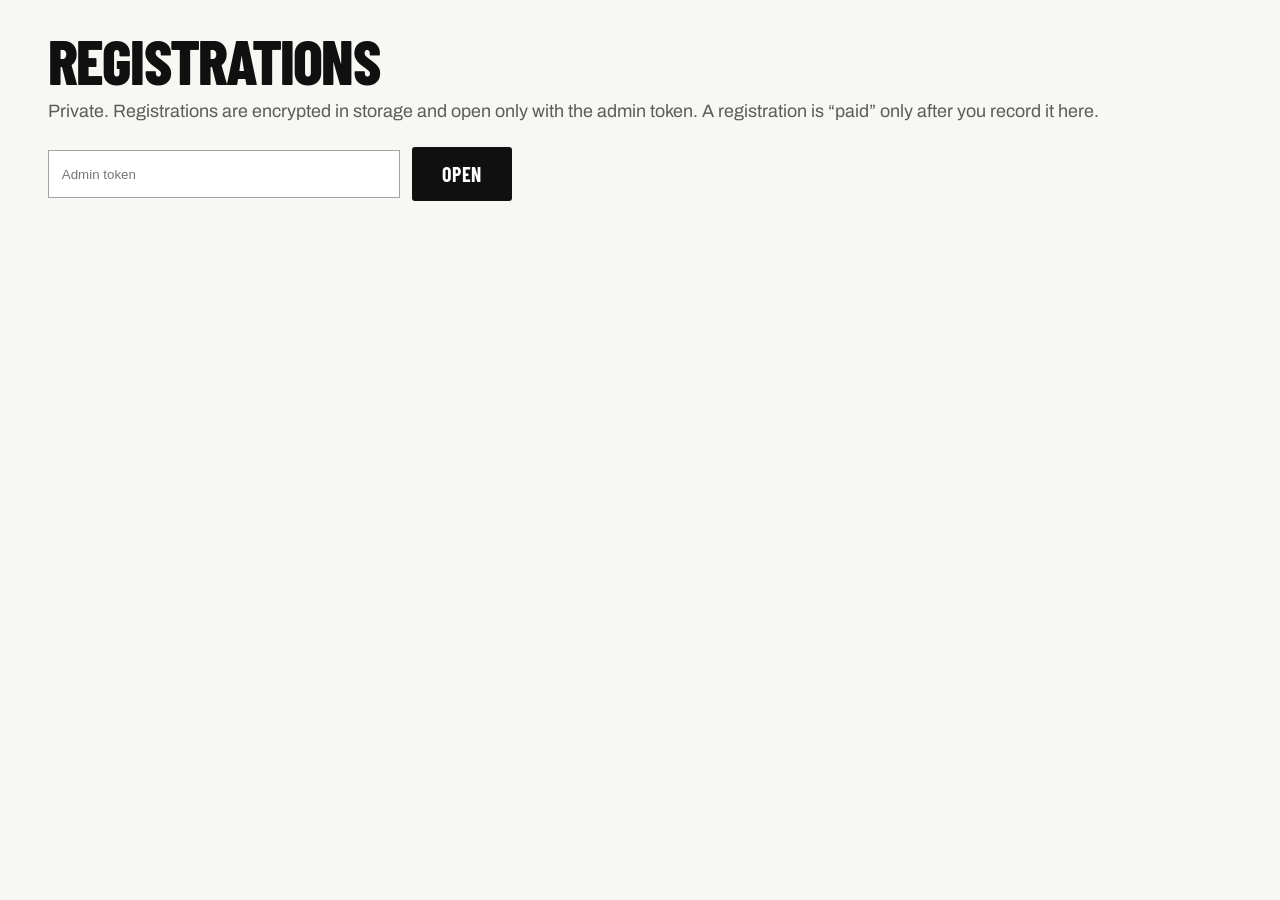
==== admin.html @ c18d3feb "Rebrand to Monroe It's Time To Run; add 7th testimonial; waiver + registration system (OFF) Branding" ====
<!doctype html>
<html lang="en">
<head>
<meta charset="utf-8">
<meta name="viewport" content="width=device-width, initial-scale=1">
<meta name="robots" content="noindex, nofollow">
<title>Registrations (private)</title>
<link rel="icon" href="data:,">
<link rel="preconnect" href="https://fonts.googleapis.com">
<link rel="preconnect" href="https://fonts.gstatic.com" crossorigin>
<link href="https://fonts.googleapis.com/css2?family=Archivo:wght@400;500;600;700&family=Barlow+Condensed:wght@500;600;700;800&display=swap" rel="stylesheet">
<link rel="stylesheet" href="assets/css/styles.css">
<style>
  body{background:var(--paper)}
  .adm{max-width:1280px;margin:0 auto;padding:2rem var(--gutter) 4rem}
  .adm h1{font-size:clamp(2.4rem,1.5rem + 3vw,4rem);margin-bottom:.5rem}
  .adm__bar{display:flex;flex-wrap:wrap;gap:.75rem;align-items:center;margin:1.25rem 0}
  .adm table{width:100%;border-collapse:collapse;font-size:.9rem;background:#fff}
  .adm th,.adm td{text-align:left;padding:.6rem .7rem;border-bottom:1px solid var(--line-light);vertical-align:top}
  .adm th{font-size:.7rem;letter-spacing:.14em;text-transform:uppercase;background:var(--paper-2)}
  .adm .scroll{overflow-x:auto;border:1px solid var(--line-light)}
  .pill{display:inline-block;padding:.15rem .55rem;border-radius:2px;font-weight:700;font-size:.75rem;text-transform:uppercase;letter-spacing:.08em}
  .pill--paid{background:#1c1c1c;color:#fff}.pill--pending{background:var(--accent);color:#fff}
  .adm button.sm{min-height:36px;padding:.25rem .7rem;font-weight:600;border:1px solid var(--ink);background:#fff;border-radius:2px}
  .detail{background:#fff;border:1px solid var(--line-light);border-top:4px solid var(--ink);padding:1.5rem;margin-top:1.5rem}
  .detail h2{font-size:2rem;margin-bottom:.75rem}
  .detail dl{display:grid;grid-template-columns:minmax(9rem,14rem) 1fr;gap:.35rem 1rem;margin:0 0 1.25rem}
  .detail dt{font-weight:700;font-size:.8rem;letter-spacing:.08em;text-transform:uppercase;color:var(--accent-ink)}
  .detail dd{margin:0;overflow-wrap:anywhere;white-space:pre-wrap}
  .detail img.sigimg{max-width:420px;width:100%;border:1px solid var(--line-light);background:#fff}
  .detail .wv p{margin:.4rem 0;font-size:.92rem}
  @media print{.adm__bar,.adm .scroll,.noprint,.site-hdr{display:none!important}.detail{border:0;margin:0}}
</style>
</head>
<body class="on-light">
<main class="adm" id="main">
  <h1 class="display">Registrations</h1>
  <p class="muted">Private. Registrations are encrypted in storage and open only with the admin token. A registration is “paid” only after you record it here.</p>
  <form id="login" class="adm__bar" autocomplete="off">
    <label for="tok" class="sr-only">Admin token</label>
    <input id="tok" type="password" autocomplete="off" placeholder="Admin token" required style="min-height:48px;padding:.5rem .8rem;border:1.5px solid #a3a3a3;min-width:min(22rem,100%)">
    <button class="btn btn--dark" type="submit">Open</button>
    <span id="msg" role="status" class="muted"></span>
  </form>
  <div id="app" hidden>
    <div class="adm__bar">
      <button class="btn btn--ghost-dark" id="refresh" type="button">Refresh</button>
      <button class="btn btn--ghost-dark" id="csv" type="button">Download CSV</button>
      <span id="count" class="muted"></span>
    </div>
    <div class="scroll"><table><thead><tr><th>Reference</th><th>Athlete</th><th>Grade</th><th>Parent</th><th>Contact</th><th>Shirt</th><th>Registered</th><th>Status</th><th></th></tr></thead><tbody id="rows"></tbody></table></div>
    <section id="detail" class="detail" hidden aria-live="polite"></section>
  </div>
</main>
<script src="assets/js/admin.js"></script>
</body>
</html>
---- assets/css/styles.css ----
/* ==========================================================================
   MONROE IT’S TIME TO RUN — design system
   Display: Barlow Condensed  |  Body: Archivo
   ========================================================================== */

:root {
  /* color */
  --navy: #191919;
  --navy-deep: #000000;
  --ink: #101010;
  --paper: #f7f7f3;
  --paper-2: #ecede7;
  --white: #ffffff;
  --gray: #d9d9d9;
  --gray-ink: #5c5c5c;      /* body text on light, 6:1 on paper */
  --accent: #ed2028;        /* Monroe red, used on dark + as fills */
  --accent-ink: #c4161c;    /* red for text on light, 5.6:1 on paper */
  --on-accent: #ffffff;
  --line-dark: rgba(255, 255, 255, 0.16);
  --line-light: rgba(0, 0, 0, 0.16);

  /* type */
  --font-display: "Barlow Condensed", "Arial Narrow", Impact, sans-serif;
  --font-body: "Archivo", system-ui, -apple-system, "Segoe UI", sans-serif;
  --fs-body: clamp(1rem, 0.96rem + 0.2vw, 1.125rem);
  --fs-lead: clamp(1.125rem, 1.05rem + 0.4vw, 1.375rem);
  --fs-h2: clamp(2.9rem, 2rem + 5.2vw, 6.5rem);
  --fs-h3: clamp(1.6rem, 1.3rem + 1.2vw, 2.4rem);
  --fs-eyebrow: 0.8125rem;

  /* space */
  --sp-1: 0.5rem;
  --sp-2: 1rem;
  --sp-3: 1.5rem;
  --sp-4: 2.5rem;
  --sp-5: 4rem;
  --sp-6: clamp(4.5rem, 3rem + 7vw, 9rem);   /* section padding */
  --gutter: clamp(1.25rem, 4vw, 3rem);
  --container: 1320px;
  --container-narrow: 860px;

  /* shape + motion */
  --r-sm: 3px;
  --r-md: 6px;
  --r-lg: 10px;
  --ease: cubic-bezier(0.22, 1, 0.36, 1);
  --ease-spring: cubic-bezier(0.34, 1.4, 0.64, 1);
  --t-fast: 180ms;
  --t-med: 600ms;
  --t-slow: 1100ms;

  /* depth: base -> elevated -> floating */
  --shadow-elev: 0 1px 2px rgba(0, 0, 0, 0.08), 0 8px 24px -8px rgba(0, 0, 0, 0.18);
  --shadow-float: 0 2px 4px rgba(0, 0, 0, 0.1), 0 18px 40px -12px rgba(0, 0, 0, 0.32), 0 40px 80px -30px rgba(237, 32, 40, 0.28);

  --header-h: 72px;
}

/* ---------- reset ---------- */
*, *::before, *::after { box-sizing: border-box; }
html { -webkit-text-size-adjust: 100%; scroll-behavior: smooth; scroll-padding-top: calc(var(--header-h) + 16px); }
body {
  margin: 0;
  font-family: var(--font-body);
  font-size: var(--fs-body);
  line-height: 1.7;
  color: var(--ink);
  background: var(--paper);
  overflow-x: hidden;
  -webkit-font-smoothing: antialiased;
}
img, svg, video { display: block; max-width: 100%; }
h1, h2, h3, h4, p, ul, ol, figure, blockquote { margin: 0; }
ul, ol { padding: 0; list-style: none; }
a { color: inherit; }
button { font: inherit; color: inherit; cursor: pointer; }
:focus-visible { outline: 3px solid var(--accent); outline-offset: 3px; border-radius: 2px; }
.on-light :focus-visible { outline-color: var(--accent-ink); }
::selection { background: var(--accent); color: var(--on-accent); }

.skip-link {
  position: absolute; left: var(--gutter); top: -100px; z-index: 200;
  background: var(--accent); color: var(--on-accent); padding: 0.75rem 1rem; font-weight: 700;
}
.skip-link:focus { top: 12px; }
.sr-only { position: absolute; width: 1px; height: 1px; overflow: hidden; clip: rect(0 0 0 0); white-space: nowrap; }

/* ---------- layout ---------- */
.container { width: 100%; max-width: calc(var(--container) + var(--gutter) * 2); margin-inline: auto; padding-inline: var(--gutter); }
.narrow { max-width: var(--container-narrow); }
.section { padding-block: var(--sp-6); position: relative; }
.section--tight { padding-block: clamp(3rem, 2rem + 4vw, 5.5rem); }

.dark { color: var(--white); background: var(--navy); }
.dark--ink { background: var(--ink); }
.dark--deep { background: var(--navy-deep); }
.on-light { color: var(--ink); }
.light-2 { background: var(--paper-2); }
.white { background: var(--white); }

/* grain + atmosphere on dark sections */
.grain { position: relative; isolation: isolate; }
.grain::after {
  content: ""; position: absolute; inset: 0; z-index: -1; pointer-events: none; opacity: 0.09; mix-blend-mode: overlay;
  background-image: url("data:image/svg+xml;utf8,<svg xmlns='http://www.w3.org/2000/svg' width='220' height='220'><filter id='n'><feTurbulence type='fractalNoise' baseFrequency='.9' numOctaves='2' stitchTiles='stitch'/><feColorMatrix values='0 0 0 0 1 0 0 0 0 1 0 0 0 0 1 0 0 0 .9 0'/></filter><rect width='100%' height='100%' filter='url(%23n)'/></svg>");
}
.glow {
  background-image:
    radial-gradient(60% 50% at 85% 0%, rgba(237, 32, 40, 0.22), transparent 70%),
    radial-gradient(50% 60% at 0% 100%, rgba(237, 32, 40, 0.12), transparent 70%);
}

/* ---------- type ---------- */
.display {
  font-family: var(--font-display); font-weight: 800; text-transform: uppercase;
  letter-spacing: -0.03em; line-height: 0.9;
}
h2.display { font-size: var(--fs-h2); }
h3.display { font-size: var(--fs-h3); line-height: 1; letter-spacing: -0.02em; }
.outline { color: transparent; -webkit-text-stroke: 2px currentColor; }
.dark .outline { -webkit-text-stroke-color: rgba(255, 255, 255, 0.85); }
.accent { color: var(--accent); }
.on-light .accent, .light .accent { color: var(--accent-ink); }
.lead { font-size: var(--fs-lead); line-height: 1.6; max-width: 62ch; }
.prose p + p { margin-top: 1.1em; }
.prose { max-width: 64ch; }
.muted { color: var(--gray-ink); }
.dark .muted { color: #b8b8b8; }

.eyebrow {
  display: inline-flex; align-items: center; gap: 0.75rem;
  font-family: var(--font-body); font-weight: 700; font-size: var(--fs-eyebrow);
  letter-spacing: 0.18em; text-transform: uppercase; line-height: 1.3; color: var(--accent-ink);
}
.eyebrow::before { content: ""; width: 2.25rem; height: 2px; background: currentColor; flex: none; }
.dark .eyebrow { color: var(--accent); }

.section-head { display: grid; gap: var(--sp-3); margin-bottom: clamp(2rem, 1rem + 4vw, 4.5rem); }
.section-head .lead { margin-top: var(--sp-1); }

/* ---------- buttons ---------- */
.btn {
  position: relative; overflow: hidden; isolation: isolate;
  display: inline-flex; align-items: center; justify-content: center; gap: 0.75rem;
  min-height: 54px; padding: 0.9rem 1.75rem; border-radius: var(--r-sm);
  font-family: var(--font-display); font-weight: 700; font-size: 1.25rem; letter-spacing: 0.04em; text-transform: uppercase;
  text-decoration: none; text-align: center; line-height: 1.1; border: 2px solid transparent;
  transition: transform var(--t-fast) var(--ease);
}
.btn::before { content: ""; position: absolute; inset: 0; z-index: -1; background: currentColor; opacity: 0; transition: opacity var(--t-fast) var(--ease); }
.btn:hover::before { opacity: 0.12; }
.btn:hover { transform: translateY(-2px); }
.btn:active { transform: translateY(1px) scale(0.985); }
.btn .arr { transition: transform var(--t-fast) var(--ease); }
.btn:hover .arr { transform: translateX(4px); }
.btn--primary { background: var(--accent); color: var(--on-accent); }
.btn--ghost { border-color: currentColor; color: var(--white); background: transparent; }
.btn--ghost-dark { border-color: var(--ink); color: var(--ink); background: transparent; }
.btn--dark { background: var(--ink); color: var(--white); }
.btn--lg { min-height: 64px; padding-inline: 2.25rem; font-size: 1.5rem; }
.btn-row { display: flex; flex-wrap: wrap; gap: 0.875rem; }

.link-arrow {
  display: inline-flex; align-items: center; gap: 0.6rem; font-family: var(--font-display); font-weight: 700;
  font-size: 1.25rem; letter-spacing: 0.05em; text-transform: uppercase; text-decoration: none;
  padding-block: 0.5rem; border-bottom: 2px solid currentColor;
}
.link-arrow .arr { transition: transform var(--t-fast) var(--ease); }
.link-arrow:hover .arr { transform: translateX(5px); }

/* ---------- header ---------- */
.site-header {
  position: fixed; inset: 0 0 auto 0; z-index: 100; height: var(--header-h); color: var(--white);
  border-bottom: 1px solid transparent; transition: transform 400ms var(--ease);
}
.site-header::before {
  content: ""; position: absolute; inset: 0; z-index: -1; background: rgba(0, 0, 0, 0.94);
  backdrop-filter: blur(8px); opacity: 0; transition: opacity 300ms var(--ease);
  border-bottom: 1px solid var(--line-dark);
}
.site-header.is-scrolled::before, .site-header.is-open::before { opacity: 1; }
.site-header__inner { height: 100%; display: flex; align-items: center; justify-content: space-between; gap: 1.5rem; }
.wordmark { display: inline-flex; flex-direction: column; text-decoration: none; line-height: 1; gap: 3px; }
.wordmark__main { font-family: var(--font-display); font-weight: 800; font-size: 2rem; letter-spacing: -0.02em; text-transform: uppercase; }
.wordmark__main b { color: var(--accent); font-weight: 800; }
.wordmark__sub { font-size: 0.625rem; font-weight: 700; letter-spacing: 0.28em; text-transform: uppercase; opacity: 0.75; }

.nav { display: none; align-items: center; gap: clamp(1rem, 2.4vw, 2.25rem); }
.nav a:not(.btn) {
  position: relative; text-decoration: none; font-weight: 600; font-size: 0.875rem; letter-spacing: 0.12em; text-transform: uppercase; padding-block: 0.5rem;
}
.nav a:not(.btn)::after {
  content: ""; position: absolute; left: 0; right: 0; bottom: 0; height: 2px; background: var(--accent);
  transform: scaleX(0); transform-origin: left; transition: transform 300ms var(--ease);
}
.nav a:not(.btn):hover::after, .nav a[aria-current="page"]::after { transform: scaleX(1); }
.nav .btn { min-height: 44px; padding: 0.55rem 1.25rem; font-size: 1.0625rem; }

.menu-toggle {
  width: 48px; height: 48px; display: grid; place-items: center; background: none; border: 1px solid var(--line-dark); border-radius: var(--r-sm);
}
.menu-toggle span { display: block; width: 22px; height: 2px; background: currentColor; transition: transform 300ms var(--ease), opacity 200ms; }
.menu-toggle span + span { margin-top: 6px; }
.menu-toggle[aria-expanded="true"] span:nth-child(1) { transform: translateY(8px) rotate(45deg); }
.menu-toggle[aria-expanded="true"] span:nth-child(2) { opacity: 0; }
.menu-toggle[aria-expanded="true"] span:nth-child(3) { transform: translateY(-8px) rotate(-45deg); }

.mobile-menu {
  position: fixed; inset: 0; z-index: 90; background: var(--navy-deep); color: var(--white);
  padding: calc(var(--header-h) + 1.5rem) var(--gutter) 2rem; display: flex; flex-direction: column; gap: 2rem;
  opacity: 0; visibility: hidden; transform: translateY(-12px); transition: opacity 280ms var(--ease), transform 280ms var(--ease), visibility 0s linear 280ms;
  overflow-y: auto;
}
.mobile-menu.is-open { opacity: 1; visibility: visible; transform: none; transition-delay: 0s; }
.mobile-menu ul { display: grid; }
.mobile-menu li a {
  display: flex; justify-content: space-between; align-items: baseline; padding: 0.85rem 0; border-bottom: 1px solid var(--line-dark);
  font-family: var(--font-display); font-weight: 800; font-size: clamp(2.5rem, 11vw, 3.5rem); text-transform: uppercase; letter-spacing: -0.02em; text-decoration: none; line-height: 1;
}
.mobile-menu li a small { font-family: var(--font-body); font-size: 0.75rem; letter-spacing: 0.18em; color: var(--accent); font-weight: 700; }
.mobile-menu li a[aria-current="page"] { color: var(--accent); }
.mobile-menu .btn { width: 100%; }
.mobile-menu__foot { margin-top: auto; font-size: 0.9rem; color: #b8b8b8; }

@media (min-width: 980px) {
  .nav { display: flex; }
  .menu-toggle, .mobile-menu { display: none; }
}

/* ---------- mobile sticky CTA ---------- */
.sticky-cta {
  position: fixed; left: 0; right: 0; bottom: 0; z-index: 80; padding: 0.75rem var(--gutter) calc(0.75rem + env(safe-area-inset-bottom));
  background: rgba(0, 0, 0, 0.96); border-top: 1px solid var(--line-dark); display: flex; align-items: center; gap: 1rem; color: var(--white);
  transform: translateY(110%); transition: transform 400ms var(--ease);
}
.sticky-cta.is-visible { transform: none; }
.sticky-cta p { font-size: 0.8125rem; line-height: 1.3; flex: 1; font-weight: 600; }
.sticky-cta p b { display: block; font-family: var(--font-display); font-size: 1.25rem; text-transform: uppercase; letter-spacing: 0.02em; }
.sticky-cta .btn { min-height: 48px; padding-inline: 1.25rem; font-size: 1.125rem; }
@media (min-width: 980px) { .sticky-cta { display: none; } }

/* ---------- placeholders (swap for real media) ---------- */
/* To drop in an asset: put <img> or <video> as a direct child of .ph. Label hides automatically. */
.ph {
  --ar: 4 / 3;
  position: relative; overflow: hidden; isolation: isolate; aspect-ratio: var(--ar); border-radius: var(--r-md);
  background: var(--navy); color: var(--white); border: 1px solid var(--line-dark);
  box-shadow: var(--shadow-elev);
}
.ph__bg {
  position: absolute; inset: 0; z-index: -1; transition: transform 900ms var(--ease);
  background:
    radial-gradient(70% 60% at 80% 10%, rgba(237, 32, 40, 0.4), transparent 65%),
    radial-gradient(60% 70% at 10% 100%, rgba(0, 0, 0, 0.9), transparent 70%),
    linear-gradient(160deg, #222222 0%, #191919 55%, #000000 100%);
}
.ph--ink .ph__bg {
  background:
    radial-gradient(60% 60% at 20% 0%, rgba(237, 32, 40, 0.28), transparent 65%),
    linear-gradient(160deg, #222222 0%, #111315 70%);
}
.ph__bg svg { position: absolute; inset: 0; width: 100%; height: 100%; opacity: 0.5; }
.ph__bg path { fill: none; stroke: rgba(255, 255, 255, 0.55); stroke-width: 1.5; stroke-dasharray: 3 9; vector-effect: non-scaling-stroke; }
.ph__bg path.solid { stroke: var(--accent); stroke-dasharray: none; stroke-width: 2; opacity: 0.8; }
.ph::after { /* gradient overlay for legibility */
  content: ""; position: absolute; inset: 0; z-index: -1; background: linear-gradient(to top, rgba(0, 0, 0, 0.6), transparent 55%); pointer-events: none;
}
.ph:hover .ph__bg { transform: scale(1.04); }
.ph__label { position: absolute; left: 0; right: 0; bottom: 0; padding: clamp(0.9rem, 2vw, 1.5rem); display: grid; gap: 0.35rem; }
.ph__tag {
  justify-self: start; font-size: 0.6875rem; font-weight: 700; letter-spacing: 0.2em; text-transform: uppercase;
  padding: 0.3rem 0.55rem; border: 1px solid rgba(255, 255, 255, 0.5); border-radius: 2px;
}
.ph__title { font-family: var(--font-display); font-weight: 800; text-transform: uppercase; letter-spacing: 0; font-size: clamp(1.15rem, 1rem + 0.8vw, 1.75rem); line-height: 1.05; }
.ph__ideal { font-size: 0.8125rem; line-height: 1.45; color: #cfcfcf; max-width: 46ch; }
.ph > img, .ph > video { position: absolute; inset: 0; width: 100%; height: 100%; object-fit: cover; z-index: 0; }
.ph:has(> img, > video) .ph__label, .ph:has(> img, > video)::after { display: none; }
.ph--tall { --ar: 4 / 5; }
.ph--wide { --ar: 16 / 9; }
.ph--sq { --ar: 1 / 1; }
.ph--cinema { --ar: 21 / 9; }
.ph--play .ph__play {
  position: absolute; inset: 0 0 28% 0; display: grid; place-items: center; pointer-events: none;
}
.ph__play span {
  width: clamp(72px, 10vw, 112px); aspect-ratio: 1; border-radius: 50%; display: grid; place-items: center;
  background: var(--accent); color: var(--on-accent); box-shadow: 0 0 0 10px rgba(237, 32, 40, 0.22), var(--shadow-float);
}
.ph__play svg { width: 34%; margin-left: 6%; }

/* ---------- reveal + motion ---------- */
.js .reveal { opacity: 0; transform: translateY(26px); transition: opacity var(--t-med) var(--ease), transform var(--t-med) var(--ease); transition-delay: calc(var(--d, 0) * 90ms); }
.js .reveal.is-in { opacity: 1; transform: none; }
.js .rule-draw::before { transform: scaleX(0); transform-origin: left; transition: transform var(--t-slow) var(--ease); }
.js .rule-draw.is-in::before { transform: scaleX(1); }
.js .clip { clip-path: inset(0 0 100% 0); transition: clip-path 900ms var(--ease); transition-delay: calc(var(--d, 0) * 110ms); }
.js .clip.is-in { clip-path: inset(0); }

@media (prefers-reduced-motion: reduce) {
  html { scroll-behavior: auto; }
  *, *::before, *::after { animation-duration: 0.001ms !important; animation-iteration-count: 1 !important; transition-duration: 0.001ms !important; transition-delay: 0s !important; }
  .js .reveal, .js .clip { opacity: 1; transform: none; clip-path: none; }
}

/* ==========================================================================
   HOME — hero
   ========================================================================== */
.hero { min-height: 100svh; display: flex; flex-direction: column; padding-top: var(--header-h); overflow: hidden; background-color: var(--navy-deep); }
.hero__media { position: absolute; inset: 0; z-index: -2; }
.hero__media .ph { position: absolute; inset: 0; border: 0; border-radius: 0; aspect-ratio: auto; box-shadow: none; }
.hero__media .ph::after { background: linear-gradient(to top, rgba(0, 0, 0, 0.92), rgba(0, 0, 0, 0.35) 55%, rgba(0, 0, 0, 0.65)); }
.hero__media .ph__label { top: auto; bottom: 7rem; left: auto; right: 0; max-width: 340px; text-align: right; justify-items: end; opacity: 0.8; padding: var(--gutter); display: none; }
.hero__course { position: absolute; inset: 0; z-index: -1; width: 100%; height: 100%; pointer-events: none; }
.hero__course path { fill: none; stroke-linecap: round; vector-effect: non-scaling-stroke; }
.hero__course .c1 { stroke: rgba(255, 255, 255, 0.28); stroke-width: 1.5; stroke-dasharray: 4 10; }
.hero__course .c2 { stroke: var(--accent); stroke-width: 3; stroke-dasharray: 2400; stroke-dashoffset: 2400; animation: draw 3.2s 0.6s var(--ease) forwards; }
@keyframes draw { to { stroke-dashoffset: 0; } }

.hero__body { flex: 1; display: flex; flex-direction: column; justify-content: center; gap: clamp(1.25rem, 1rem + 1.5vw, 2.25rem); padding-block: clamp(2rem, 4vh, 4rem) clamp(2rem, 4vh, 3rem); }
.hero__kicker { display: flex; flex-wrap: wrap; gap: 0.5rem 1.5rem; }
.hero h1 {
  font-size: clamp(5.2rem, 10vw + 3.5rem, 17rem); /* tuned so "YOU WILL" fits 320px+ */
  line-height: 0.84; letter-spacing: -0.035em;
}
@media (max-width: 480px) { .hero h1 { font-size: clamp(4.4rem, 28vw, 7rem); } }
.hero h1 .line { display: block; overflow: hidden; padding-bottom: 0.04em; }
.hero h1 .line > span { display: block; animation: rise 1s var(--ease) both; }
.hero h1 .line:nth-child(2) > span { animation-delay: 0.14s; }
.hero h1 .line:nth-child(2) { margin-top: -0.05em; }
@keyframes rise { from { transform: translateY(105%); } to { transform: none; } }
.hero h1 .outline { -webkit-text-stroke-width: clamp(2px, 0.35vw, 4px); }
.hero__sub { font-family: var(--font-display); font-weight: 600; font-size: clamp(1.6rem, 1.2rem + 1.6vw, 2.5rem); line-height: 1.1; letter-spacing: -0.005em; max-width: 24ch; }
.hero__sub em { font-style: normal; color: var(--accent); }
.hero__ctas { margin-top: 0.25rem; }
.hero__facts {
  display: grid; grid-template-columns: repeat(2, 1fr); border-top: 1px solid var(--line-dark); background: rgba(0, 0, 0, 0.55);
}
.hero__facts div { padding: 1rem var(--gutter) 1rem 0; }
.hero__facts div:nth-child(even) { padding-left: 1rem; border-left: 1px solid var(--line-dark); }
.hero__facts div:nth-child(n+3) { border-top: 1px solid var(--line-dark); }
.hero__facts b { display: block; font-family: var(--font-display); font-weight: 700; font-size: clamp(1.35rem, 1.1rem + 1vw, 2rem); text-transform: uppercase; line-height: 1.05; letter-spacing: 0; }
.hero__facts span { font-size: 0.75rem; letter-spacing: 0.16em; text-transform: uppercase; color: #b8b8b8; font-weight: 600; }
@media (min-width: 760px) {
  .hero__facts { grid-template-columns: repeat(4, 1fr); }
  .hero__facts div, .hero__facts div:nth-child(even) { padding: 1.25rem 1.5rem; border-left: 1px solid var(--line-dark); border-top: 0; }
  .hero__facts div:first-child { border-left: 0; padding-left: 0; }
  .hero__media .ph__label { display: grid; }
}
/* the hero facts must fall inside the container alignment */
.hero__facts-wrap { background: rgba(0, 0, 0, 0.55); border-top: 1px solid var(--line-dark); }
.hero__facts-wrap .hero__facts { background: none; border: 0; }

/* hero sequence (the "you will learn" ledger) */
.seq { padding-block: var(--sp-6); position: relative; }
.seq__list { display: grid; }
.seq__item {
  position: relative; display: grid; grid-template-columns: 3rem 1fr; gap: 0.5rem 1rem; padding-block: clamp(1.4rem, 1rem + 2vw, 2.5rem); align-items: baseline;
}
.seq__item::before { content: ""; position: absolute; left: 0; right: 0; top: 0; height: 1px; background: var(--line-dark); }
.seq__n { font-family: var(--font-display); font-weight: 700; font-size: 1.25rem; color: var(--accent); letter-spacing: 0.06em; }
.seq__t {
  font-family: var(--font-display); font-weight: 700; text-transform: uppercase; letter-spacing: -0.015em; line-height: 1;
  font-size: calc(2rem + var(--i) * 0.7vw + var(--i) * 0.2rem); max-width: 26ch;
}
.seq__t small { display: block; font-family: var(--font-body); font-weight: 700; font-size: 0.75rem; letter-spacing: 0.2em; color: var(--accent); margin-bottom: 0.6rem; }
.seq__final { padding-top: clamp(2.5rem, 2rem + 3vw, 5rem); display: grid; gap: clamp(1.5rem, 3vw, 3rem); }
.seq__final p.big { font-family: var(--font-display); font-weight: 600; font-size: clamp(1.7rem, 1.2rem + 2.4vw, 3.4rem); line-height: 1.08; max-width: 26ch; letter-spacing: -0.01em; }
.seq__final p.big em { font-style: normal; color: var(--accent); }
.seq__brand { display: grid; gap: 0.5rem; border-top: 1px solid var(--line-dark); padding-top: clamp(1.5rem, 3vw, 2.5rem); }
.seq__brand span { font-weight: 700; letter-spacing: 0.24em; text-transform: uppercase; font-size: clamp(0.75rem, 0.6rem + 0.5vw, 1rem); }
.seq__brand strong { font-family: var(--font-display); font-weight: 800; text-transform: uppercase; line-height: 0.85; letter-spacing: -0.035em; font-size: clamp(3.6rem, 2rem + 10vw, 12rem); }
@media (min-width: 760px) { .seq__item { grid-template-columns: 5rem 1fr; } .seq__final { grid-template-columns: 1fr; } }

/* ---------- snapshot band ---------- */
.snapshot { background: var(--paper); border-bottom: 1px solid var(--line-light); }
.snap-grid { display: grid; grid-template-columns: repeat(2, 1fr); }
.snap-cell { padding: clamp(1.25rem, 3vw, 2.25rem) clamp(0.75rem, 2vw, 1.75rem) clamp(1.25rem, 3vw, 2.25rem) 0; border-top: 1px solid var(--line-light); display: grid; gap: 0.35rem; align-content: start; }
.snap-cell:nth-child(-n+2) { border-top: 0; }
.snap-cell:nth-child(even) { padding-left: clamp(0.75rem, 2vw, 1.75rem); border-left: 1px solid var(--line-light); }
.snap-cell small { font-size: 0.75rem; font-weight: 700; letter-spacing: 0.18em; text-transform: uppercase; color: var(--accent-ink); }
.snap-cell b { font-family: var(--font-display); font-weight: 800; text-transform: uppercase; font-size: clamp(1.9rem, 1.2rem + 2.4vw, 3.25rem); line-height: 0.95; letter-spacing: -0.02em; }
.snap-cell span { font-size: 0.9rem; color: var(--gray-ink); line-height: 1.4; }
@media (min-width: 1000px) {
  .snap-grid { grid-template-columns: repeat(3, 1fr); }
  .snap-cell, .snap-cell:nth-child(even) { border-top: 1px solid var(--line-light); border-left: 1px solid var(--line-light); padding: 2rem 1.75rem; }
  .snap-cell:nth-child(-n+3) { border-top: 0; }
  .snap-cell:nth-child(3n+1) { border-left: 0; padding-left: 0; }
  .snap-cell b { font-size: clamp(2.4rem, 1rem + 2.6vw, 3.6rem); }
}

/* ---------- positioning ---------- */
.pos-head { display: grid; gap: var(--sp-3); }
.pos-grid { display: grid; gap: clamp(2rem, 4vw, 4rem); margin-top: clamp(2rem, 4vw, 4rem); }
.pos-grid aside { border-left: 3px solid var(--accent-ink); padding-left: 1.5rem; font-family: var(--font-display); font-weight: 600; font-size: clamp(1.6rem, 1.2rem + 1.4vw, 2.4rem); line-height: 1.1; align-self: start; }
@media (min-width: 900px) { .pos-grid { grid-template-columns: 1.3fr 1fr; align-items: start; } }

.not-block { margin-top: clamp(3rem, 2rem + 4vw, 6rem); }
.not-lines { display: grid; gap: 0.15rem; }
.not-lines p { font-family: var(--font-display); font-weight: 800; text-transform: uppercase; letter-spacing: -0.025em; line-height: 0.95; font-size: clamp(2.1rem, 1rem + 5.5vw, 5.8rem); }
.not-lines p.strike { color: transparent; -webkit-text-stroke: 1.5px rgba(255, 255, 255, 0.7); }
.not-lines .but { margin-top: clamp(1.25rem, 3vw, 2.25rem); font-size: clamp(1.1rem, 0.9rem + 1vw, 1.75rem); letter-spacing: 0.04em; font-weight: 700; color: #b8b8b8; }
.verbs { display: grid; gap: 0; margin-top: 0.5rem; }
.verbs p { font-size: clamp(3.4rem, 18vw, 12.5rem); line-height: 0.86; color: var(--accent); }
.verbs p:nth-child(2) { color: var(--white); }
.verbs p:nth-child(3) { color: transparent; -webkit-text-stroke: 2px var(--accent); }
.purpose { margin-top: clamp(2rem, 4vw, 3.5rem); display: grid; gap: 1rem; padding-top: 1.5rem; border-top: 1px solid var(--line-dark); }
.purpose q { font-family: var(--font-display); font-weight: 600; font-size: clamp(1.7rem, 1.2rem + 2vw, 3rem); line-height: 1.1; quotes: none; max-width: 24ch; }

/* ---------- coach ---------- */
.coach-grid { display: grid; gap: clamp(2rem, 4vw, 4.5rem); align-items: start; }
@media (min-width: 960px) { .coach-grid { grid-template-columns: 5fr 7fr; } .coach-grid .ph { position: sticky; top: calc(var(--header-h) + 24px); } }
.coach-name { font-size: clamp(3.6rem, 2rem + 8vw, 9.5rem); margin-block: var(--sp-2) var(--sp-3); }
.creds { display: grid; grid-template-columns: 1fr 1fr; border-top: 2px solid var(--accent); margin-block: var(--sp-4) var(--sp-3); }
.creds li { padding: 1.1rem 1rem 1.1rem 0; border-bottom: 1px solid var(--line-dark); font-family: var(--font-display); font-weight: 800; text-transform: uppercase; font-size: clamp(1.45rem, 1.1rem + 1.2vw, 2.1rem); line-height: 1; letter-spacing: -0.01em; display: grid; gap: 0.4rem; align-content: start; }
.creds li:nth-child(even) { padding-left: 1rem; border-left: 1px solid var(--line-dark); }
.creds li:last-child:nth-child(odd) { grid-column: 1 / -1; }
.creds small { font-family: var(--font-body); font-weight: 700; font-size: 0.6875rem; letter-spacing: 0.2em; color: var(--accent); }
.creds--light { border-top-color: var(--accent-ink); }
.creds--light li { border-color: var(--line-light); }
.creds--light small { color: var(--accent-ink); }
@media (min-width: 700px) { .creds--5 { grid-template-columns: repeat(6, 1fr); } .creds--5 li { grid-column: span 2; border-left: 1px solid var(--line-dark); padding-left: 1rem; } .creds--5 li:nth-child(3n+1) { border-left: 0; padding-left: 0; } .creds--5 li:nth-child(4), .creds--5 li:nth-child(5) { grid-column: span 3; } .creds--5 li:nth-child(4) { border-left: 0; padding-left: 0; } .creds--5 li:last-child:nth-child(odd) { grid-column: span 3; } }
.games { display: grid; gap: 0.25rem; margin-block: var(--sp-3); }
.games li { display: flex; gap: 1rem; align-items: baseline; padding-block: 0.75rem; border-bottom: 1px solid var(--line-dark); font-family: var(--font-display); font-weight: 700; text-transform: uppercase; font-size: clamp(1.3rem, 1.1rem + 0.8vw, 1.8rem); letter-spacing: 0.01em; }
.games li b { color: var(--accent); font-size: 1.15em; min-width: 3.2ch; }
.coach-role { font-weight: 700; letter-spacing: 0.1em; text-transform: uppercase; font-size: 0.9rem; margin-bottom: var(--sp-2); }

/* ---------- growth ---------- */
.growth { display: grid; gap: clamp(2rem, 4vw, 4rem); }
@media (min-width: 960px) { .growth { grid-template-columns: 7fr 5fr; align-items: center; } }
.bars { display: grid; gap: clamp(1.25rem, 3vw, 2rem); }
.bar-row { display: grid; gap: 0.5rem; }
.bar-row__year { font-weight: 700; letter-spacing: 0.2em; font-size: 0.875rem; color: var(--accent-ink); }
.bar { height: clamp(88px, 14vw, 150px); position: relative; background: var(--paper-2); border-radius: var(--r-sm); overflow: hidden; }
.bar__fill { position: absolute; inset: 0; width: var(--w); background: var(--ink); transform-origin: left; display: flex; align-items: center; padding-inline: clamp(1rem, 3vw, 2rem); gap: 1rem; color: var(--white); border-radius: var(--r-sm); }
.js .bar__fill { transform: scaleX(0); transition: transform 1.4s var(--ease); }
.js .bar-row.is-in .bar__fill { transform: scaleX(1); }
.bar-row--now .bar__fill { background: var(--navy); box-shadow: inset 0 0 0 1px rgba(255,255,255,0.1); background-image: linear-gradient(90deg, rgba(237,32,40,0.0), rgba(237,32,40,0.35)); background-color: var(--navy); }
.bar__num { font-family: var(--font-display); font-weight: 800; font-size: clamp(3.2rem, 2rem + 6vw, 6.5rem); line-height: 1; letter-spacing: -0.03em; white-space: nowrap; }
.bar__num small { font-size: 0.28em; letter-spacing: 0.16em; font-weight: 700; font-family: var(--font-body); margin-left: 0.5rem; vertical-align: middle; }
.growth__schools { display: flex; align-items: center; gap: 1rem; border: 2px solid var(--accent-ink); border-radius: var(--r-sm); padding: 1rem 1.25rem; width: fit-content; }
.growth__schools b { font-family: var(--font-display); font-weight: 800; font-size: 3.2rem; line-height: 0.9; color: var(--accent-ink); }
.growth__schools > span { font-weight: 700; text-transform: uppercase; letter-spacing: 0.14em; font-size: 0.8125rem; line-height: 1.3; }
.triplet { margin-top: var(--sp-4); display: grid; }
.triplet p { font-family: var(--font-display); font-weight: 800; text-transform: uppercase; font-size: clamp(2.2rem, 1.2rem + 4vw, 4.6rem); line-height: 0.95; letter-spacing: -0.025em; }
.triplet p:last-child { color: var(--accent-ink); }
.triplet--dark p:last-child { color: var(--accent); }

/* ---------- in action / mosaic ---------- */
.mosaic { display: grid; gap: clamp(0.5rem, 1.2vw, 1rem); grid-template-columns: repeat(2, 1fr); margin-top: clamp(0.5rem, 1.2vw, 1rem); }
.mosaic .ph { --ar: 1 / 1; }
.mosaic .m-wide, .mosaic .m5 { grid-column: 1 / -1; --ar: 16 / 9; }
@media (min-width: 900px) {
  .mosaic { grid-template-columns: repeat(12, 1fr); grid-auto-rows: clamp(150px, 17vw, 240px); }
  .mosaic .ph { --ar: auto; aspect-ratio: auto; }
  .mosaic .m1 { grid-column: span 5; grid-row: span 2; }
  .mosaic .m2 { grid-column: span 4; grid-row: span 1; }
  .mosaic .m3 { grid-column: span 3; grid-row: span 1; }
  .mosaic .m4 { grid-column: span 3; grid-row: span 1; }
  .mosaic .m5 { grid-column: span 4; grid-row: span 1; }
  .mosaic .m-wide { grid-column: auto; }
}
.mosaic .ph__ideal { display: none; }

/* ---------- built to make you better ---------- */
.built { display: grid; gap: clamp(2rem, 4vw, 4rem); }
@media (min-width: 960px) { .built { grid-template-columns: 5fr 7fr; } }
.pillars { display: grid; border-top: 2px solid var(--ink); }
.pillar { display: grid; grid-template-columns: 3.2rem 1fr; gap: 0.25rem 1rem; padding-block: clamp(1rem, 2vw, 1.6rem); border-bottom: 1px solid var(--line-light); align-items: baseline; transition: transform 300ms var(--ease); }
.pillar:hover { transform: translateX(6px); }
.pillar > span { font-family: var(--font-display); font-weight: 700; color: var(--accent-ink); font-size: 1.25rem; letter-spacing: 0.06em; }
.pillar h3 { font-family: var(--font-display); font-weight: 800; text-transform: uppercase; font-size: clamp(2rem, 1.4rem + 2.4vw, 3.4rem); line-height: 0.95; letter-spacing: -0.025em; }
.pillar p { grid-column: 2; color: var(--gray-ink); max-width: 46ch; }

/* ---------- measure / steps ---------- */
.steps { display: grid; counter-reset: s; margin-block: clamp(2rem, 4vw, 4rem); position: relative; }
.step { position: relative; display: grid; grid-template-columns: 3.5rem 1fr; gap: 1rem; padding-bottom: clamp(1.5rem, 3vw, 2.25rem); }
.step::before { content: ""; position: absolute; left: 1.2rem; top: 2.6rem; bottom: 0; width: 2px; background: var(--line-dark); }
.step:last-child::before { display: none; }
.step__n { width: 2.5rem; height: 2.5rem; border-radius: 50%; border: 2px solid var(--accent); display: grid; place-items: center; font-family: var(--font-display); font-weight: 800; font-size: 1.2rem; color: var(--accent); background: var(--navy); }
.step:last-child .step__n { background: var(--accent); color: var(--on-accent); }
.step h3 { font-family: var(--font-display); font-weight: 800; text-transform: uppercase; font-size: clamp(2rem, 1.4rem + 2vw, 3rem); line-height: 1; letter-spacing: -0.02em; padding-top: 0.15rem; }
@media (min-width: 900px) {
  .steps { grid-template-columns: repeat(5, 1fr); gap: 0; }
  .step { grid-template-columns: 1fr; gap: 1.25rem; padding: 0 1rem 0 0; }
  .step::before { left: 2.5rem; right: 0; top: 1.2rem; bottom: auto; width: auto; height: 2px; }
  .step h3 { font-size: clamp(1.6rem, 0.9rem + 1.6vw, 2.5rem); padding-right: 0.5rem; }
  .step { padding-right: 1.25rem; }
}
.stack-lines p { font-family: var(--font-display); font-weight: 800; text-transform: uppercase; letter-spacing: -0.03em; line-height: 0.9; font-size: clamp(2.8rem, 1.2rem + 7vw, 8rem); }
.stack-lines p:nth-child(2) { color: transparent; -webkit-text-stroke: 2px rgba(255, 255, 255, 0.85); }
.stack-lines p:nth-child(3) { color: var(--accent); }

/* ---------- schools ---------- */
.schools { display: grid; grid-template-columns: 1fr; border-top: 2px solid var(--ink); margin-block: clamp(2rem, 4vw, 3.5rem); }
.schools li { padding: 0.9rem 0; border-bottom: 1px solid var(--line-light); font-family: var(--font-display); font-weight: 700; text-transform: uppercase; font-size: clamp(1.6rem, 1.2rem + 1.4vw, 2.5rem); line-height: 1; letter-spacing: -0.01em; display: flex; justify-content: space-between; gap: 1rem; align-items: baseline; }
.schools li span { font-family: var(--font-body); font-size: 0.6875rem; letter-spacing: 0.18em; color: var(--gray-ink); font-weight: 700; }
.schools li.more { color: var(--accent-ink); }
@media (min-width: 640px) { .schools { grid-template-columns: 1fr 1fr; column-gap: 3rem; } }
@media (min-width: 1000px) { .schools { grid-template-columns: repeat(3, 1fr); } }
.welcome-row { display: grid; gap: 0.25rem; }
.welcome-row p { font-family: var(--font-display); font-weight: 800; text-transform: uppercase; font-size: clamp(2rem, 1rem + 4vw, 4.4rem); letter-spacing: -0.025em; line-height: 0.95; }
.welcome-row p:nth-child(3) { color: var(--accent-ink); }

/* ---------- manifesto ---------- */
.manifesto { overflow: hidden; }
.manifesto h2 { font-size: clamp(3rem, 1.2rem + 8vw, 9.5rem); max-width: 14ch; }
.manifesto h2 .outline { -webkit-text-stroke-width: 2px; }
.manifesto__cols { display: grid; gap: clamp(2rem, 4vw, 4rem); margin-top: clamp(2rem, 4vw, 4rem); }
@media (min-width: 900px) { .manifesto__cols { grid-template-columns: 1fr 1fr; align-items: start; } }
.want { display: grid; gap: 0; border-top: 2px solid var(--accent); }
.want li { font-family: var(--font-display); font-weight: 800; text-transform: uppercase; font-size: clamp(2.4rem, 1.4rem + 3.6vw, 4.6rem); line-height: 1; letter-spacing: -0.025em; padding-block: 0.4rem; border-bottom: 1px solid var(--line-dark); display: flex; align-items: baseline; gap: 1rem; }
.want li span { font-size: 0.8125rem; letter-spacing: 0.18em; color: var(--accent); font-family: var(--font-body); font-weight: 700; min-width: 2.2rem; }
.learn-list { display: grid; gap: 0.6rem; margin-top: var(--sp-3); }
.learn-list li { padding-left: 1.6rem; position: relative; }
.learn-list li::before { content: ""; position: absolute; left: 0; top: 0.8em; width: 0.9rem; height: 2px; background: var(--accent); }
.manifesto__close { margin-top: clamp(3rem, 2rem + 5vw, 7rem); padding-top: clamp(1.5rem, 3vw, 3rem); border-top: 1px solid var(--line-dark); }
.manifesto__close p { font-family: var(--font-display); font-weight: 800; text-transform: uppercase; letter-spacing: -0.03em; line-height: 0.92; font-size: clamp(2.2rem, 1rem + 5.2vw, 6rem); }
.manifesto__close p + p { color: var(--accent); }

/* ---------- registration ---------- */
.reg { background: var(--accent); color: var(--on-accent); overflow: hidden; }
.reg .eyebrow { color: var(--on-accent); }
.reg__grid { display: grid; gap: clamp(2rem, 4vw, 4rem); align-items: center; }
@media (min-width: 960px) { .reg__grid { grid-template-columns: 6fr 5fr; } }
.reg h2 { font-size: clamp(4rem, 2rem + 11vw, 11.5rem); }
.reg h2 .outline { -webkit-text-stroke-color: var(--on-accent); }
.reg__lede { font-family: var(--font-display); font-weight: 700; text-transform: uppercase; font-size: clamp(1.6rem, 1.2rem + 1.6vw, 2.6rem); line-height: 1; letter-spacing: -0.01em; margin-top: var(--sp-3); }
.ticket { background: var(--paper); color: var(--ink); border-radius: var(--r-md); padding: clamp(1.5rem, 3vw, 2.5rem); box-shadow: var(--shadow-float); display: grid; gap: var(--sp-3); position: relative; }
.ticket__price { display: flex; align-items: flex-end; gap: 1rem; border-bottom: 2px solid var(--ink); padding-bottom: var(--sp-2); }
.ticket__price b { font-family: var(--font-display); font-weight: 800; font-size: clamp(5rem, 3rem + 6vw, 8rem); line-height: 0.8; letter-spacing: -0.04em; }
.ticket__price span { font-weight: 700; text-transform: uppercase; letter-spacing: 0.1em; font-size: 0.8125rem; line-height: 1.35; padding-bottom: 0.3rem; }
.ticket dl { display: grid; gap: 0; margin: 0; }
.ticket dl div { display: grid; grid-template-columns: 8.5rem 1fr; gap: 1rem; padding-block: 0.7rem; border-bottom: 1px solid var(--line-light); align-items: baseline; }
.ticket dt { font-size: 0.75rem; font-weight: 700; letter-spacing: 0.16em; text-transform: uppercase; color: var(--accent-ink); }
.ticket dd { margin: 0; font-family: var(--font-display); font-weight: 700; text-transform: uppercase; font-size: 1.5rem; line-height: 1.05; }
.ticket .btn { width: 100%; }
.ticket .btn--primary { background: var(--ink); color: var(--white); }
.ticket__note { font-size: 0.8125rem; color: var(--gray-ink); text-align: center; line-height: 1.4; }

/* ---------- FAQ ---------- */
.faq { border-top: 2px solid var(--ink); }
.faq-item { border-bottom: 1px solid var(--line-light); }
.faq-item h3 { font-size: inherit; }
.faq-q {
  width: 100%; display: flex; justify-content: space-between; align-items: center; gap: 1.5rem; text-align: left; background: none; border: 0; padding: 1.4rem 0;
  font-family: var(--font-display); font-weight: 700; text-transform: uppercase; font-size: clamp(1.45rem, 1.1rem + 1.2vw, 2.1rem); line-height: 1.05; letter-spacing: -0.005em;
  min-height: 64px;
}
.faq-q:hover { color: var(--accent-ink); }
.faq-q__icon { position: relative; width: 22px; height: 22px; flex: none; }
.faq-q__icon::before, .faq-q__icon::after { content: ""; position: absolute; left: 0; right: 0; top: 50%; height: 2px; margin-top: -1px; background: currentColor; transition: transform 300ms var(--ease); }
.faq-q__icon::after { transform: rotate(90deg); }
.faq-q[aria-expanded="true"] .faq-q__icon::after { transform: rotate(0); }
.faq-a { padding: 0 0 1.6rem; max-width: 66ch; color: #2b2b2b; }
.faq-a[hidden] { display: none; }
.faq-a:not([hidden]) { animation: fadeUp 400ms var(--ease); }
@keyframes fadeUp { from { opacity: 0; transform: translateY(8px); } to { opacity: 1; transform: none; } }
.faq-split { display: grid; gap: clamp(2rem, 4vw, 4rem); }
@media (min-width: 960px) { .faq-split { grid-template-columns: 4fr 8fr; } .faq-split .section-head { position: sticky; top: calc(var(--header-h) + 24px); align-self: start; } }

/* ---------- final CTA ---------- */
.final { text-align: left; overflow: hidden; }
.final h2 { font-size: clamp(3.6rem, 1.5rem + 11vw, 13rem); letter-spacing: -0.04em; }
.final .lead { margin-block: var(--sp-3) var(--sp-4); max-width: 40ch; }

/* ---------- footer ---------- */
.site-footer { background: var(--ink); color: var(--white); padding-block: clamp(3rem, 2rem + 4vw, 5rem) 2rem; font-size: 0.9375rem; }
.site-footer__grid { display: grid; gap: 2.5rem; padding-bottom: 2.5rem; border-bottom: 1px solid var(--line-dark); }
@media (min-width: 800px) { .site-footer__grid { grid-template-columns: 2fr 1fr 1fr 1.4fr; } }
.site-footer h2 { font-size: 0.75rem; font-weight: 700; letter-spacing: 0.22em; text-transform: uppercase; color: var(--accent); margin-bottom: 1rem; }
.site-footer li + li { margin-top: 0.4rem; }
.site-footer a { text-decoration: none; }
.site-footer a:hover { text-decoration: underline; text-underline-offset: 4px; }
.site-footer p { color: #b8b8b8; max-width: 38ch; }
.site-footer__legal { padding-top: 1.5rem; display: flex; flex-wrap: wrap; gap: 0.5rem 2rem; justify-content: space-between; color: #8a8a8a; font-size: 0.8125rem; }
body.has-sticky .site-footer { padding-bottom: 6rem; }
@media (min-width: 980px) { body.has-sticky .site-footer { padding-bottom: 2rem; } }

/* ==========================================================================
   INNER PAGES
   ========================================================================== */
.page-hero { padding-top: calc(var(--header-h) + clamp(3rem, 2rem + 6vw, 7rem)); padding-bottom: clamp(3rem, 2rem + 5vw, 6rem); overflow: hidden; position: relative; }
.page-hero h1 { font-size: clamp(4rem, 1.5rem + 11.5vw, 12.5rem); margin-block: var(--sp-3); }
.page-hero .lead { max-width: 54ch; }
.page-hero .hero__course { opacity: 0.7; }

.facts-grid { display: grid; gap: 0; grid-template-columns: 1fr; border-top: 2px solid var(--ink); }
.fact { display: grid; gap: 0.5rem; padding: clamp(1.25rem, 3vw, 2rem) 0; border-bottom: 1px solid var(--line-light); }
.fact small { font-size: 0.75rem; font-weight: 700; letter-spacing: 0.18em; text-transform: uppercase; color: var(--accent-ink); }
.fact b { font-family: var(--font-display); font-weight: 800; text-transform: uppercase; font-size: clamp(2rem, 1.4rem + 2.2vw, 3.4rem); line-height: 0.95; letter-spacing: -0.02em; }
.fact p { color: var(--gray-ink); max-width: 44ch; }
@media (min-width: 760px) { .facts-grid { grid-template-columns: 1fr 1fr; column-gap: 3rem; } }
@media (min-width: 1100px) { .facts-grid { grid-template-columns: repeat(3, 1fr); } }

.chapter { display: grid; gap: clamp(1.5rem, 3vw, 3.5rem); padding-block: clamp(2.5rem, 2rem + 3vw, 5rem); border-top: 1px solid var(--line-light); }
.dark .chapter { border-color: var(--line-dark); }
@media (min-width: 900px) { .chapter { grid-template-columns: 3fr 8fr; } .chapter__head { position: sticky; top: calc(var(--header-h) + 24px); align-self: start; } }
.chapter__head small { display: block; font-weight: 700; letter-spacing: 0.2em; color: var(--accent-ink); font-size: 0.75rem; margin-bottom: 0.75rem; }
.dark .chapter__head small { color: var(--accent); }
.chapter__head h2 { font-size: clamp(2.6rem, 1.6rem + 3.4vw, 4.6rem); }
.chapter__body { display: grid; gap: var(--sp-3); }
.chapter__body .stat-row { display: flex; flex-wrap: wrap; gap: 0.75rem; }
.chip { border: 1px solid currentColor; border-radius: 2px; padding: 0.45rem 0.8rem; font-weight: 700; font-size: 0.8125rem; letter-spacing: 0.1em; text-transform: uppercase; line-height: 1.2; }
.chip--fill { background: var(--ink); color: var(--white); border-color: var(--ink); }
.names { display: grid; grid-template-columns: 1fr 1fr; gap: 0; border-top: 2px solid var(--ink); }
.names li { padding: 1rem 0.5rem 1rem 0; border-bottom: 1px solid var(--line-light); font-family: var(--font-display); font-weight: 800; text-transform: uppercase; font-size: clamp(1.6rem, 1.1rem + 1.8vw, 2.6rem); line-height: 1; letter-spacing: -0.015em; }
.names li.etc { color: var(--accent-ink); }
@media (min-width: 700px) { .names { grid-template-columns: repeat(3, 1fr); } }
.pullquote { font-family: var(--font-display); font-weight: 800; text-transform: uppercase; letter-spacing: -0.025em; line-height: 0.95; font-size: clamp(2.4rem, 1.4rem + 4vw, 5.4rem); }
.pullquote span { color: var(--accent); }

/* gallery */
.filters { display: flex; flex-wrap: wrap; gap: 0.5rem; margin-bottom: clamp(1.5rem, 3vw, 2.5rem); }
.filters button {
  min-height: 44px; padding: 0.4rem 1.1rem; border: 1px solid var(--line-light); background: transparent; border-radius: var(--r-sm);
  font-family: var(--font-display); font-weight: 700; font-size: 1.1rem; letter-spacing: 0.06em; text-transform: uppercase;
  transition: transform var(--t-fast) var(--ease);
}
.filters button:hover { transform: translateY(-2px); border-color: var(--ink); }
.filters button:active { transform: scale(0.97); }
.filters button[aria-pressed="true"] { background: var(--ink); color: var(--white); border-color: var(--ink); }
.gallery { display: grid; gap: clamp(0.75rem, 1.6vw, 1.25rem); grid-template-columns: 1fr; }
@media (min-width: 640px) { .gallery { grid-template-columns: 1fr 1fr; } }
@media (min-width: 1000px) { .gallery { grid-template-columns: repeat(3, 1fr); } .gallery .g-feature { grid-column: span 2; } }
.gallery [hidden] { display: none; }
.gallery .g-feature { --ar: 16 / 9; }

/* forms */
.form { display: grid; gap: 1.4rem; }
.form-row { display: grid; gap: 1.4rem; }
@media (min-width: 700px) { .form-row--2 { grid-template-columns: 1fr 1fr; } }
.field { display: grid; gap: 0.45rem; }
.field label, .field legend { font-weight: 700; font-size: 0.8125rem; letter-spacing: 0.14em; text-transform: uppercase; }
.field input, .field select, .field textarea {
  width: 100%; min-height: 54px; padding: 0.8rem 1rem; font: inherit; color: var(--ink); background: var(--white); border: 1.5px solid #a3a3a3; border-radius: var(--r-sm);
}
.field input:focus-visible, .field select:focus-visible, .field textarea:focus-visible { outline: 3px solid var(--accent); outline-offset: 1px; border-color: var(--ink); }
.field fieldset { border: 0; padding: 0; margin: 0; display: grid; gap: 0.6rem; }
.radio { display: flex; gap: 0.9rem; align-items: flex-start; padding: 0.95rem 1rem; border: 1.5px solid #a3a3a3; border-radius: var(--r-sm); background: var(--white); cursor: pointer; }
.radio input { width: 1.25rem; min-height: 0; height: 1.25rem; margin-top: 0.2rem; accent-color: var(--accent-ink); flex: none; }
.radio span { line-height: 1.4; }
.radio b { display: block; font-family: var(--font-display); font-size: 1.3rem; text-transform: uppercase; letter-spacing: 0.02em; }
.radio:has(input:checked) { border-color: var(--ink); box-shadow: inset 0 0 0 1px var(--ink); }
.radio:has(input:focus-visible) { outline: 3px solid var(--accent); outline-offset: 2px; }
.form-status { padding: 1rem 1.25rem; border-left: 4px solid var(--accent-ink); background: var(--paper-2); font-weight: 600; }
.form-status[hidden] { display: none; }
.summary-card { background: var(--navy); color: var(--white); border-radius: var(--r-md); padding: clamp(1.5rem, 3vw, 2.25rem); display: grid; gap: var(--sp-2); box-shadow: var(--shadow-float); }
@media (min-width: 960px) { .summary-card { position: sticky; top: calc(var(--header-h) + 24px); } }
.reg-split { display: grid; gap: clamp(2rem, 4vw, 4rem); align-items: start; }
@media (min-width: 960px) { .reg-split { grid-template-columns: 7fr 4fr; } }
.todo-note { font-size: 0.8125rem; color: var(--gray-ink); border: 1px dashed #a3a3a3; padding: 0.8rem 1rem; border-radius: var(--r-sm); }

/* ==========================================================================
   FLAT OVERRIDE — removes all gradients. To undo, delete this whole block.
   ========================================================================== */
.glow { background-image: none; }
.ph__bg, .ph--ink .ph__bg { background-image: none; }
.ph__bg { background-color: var(--navy); }
.ph--ink .ph__bg { background-color: #1f1f1f; }
.ph::after { background: none; }
.hero__media .ph::after { background: rgba(0, 0, 0, 0.55); }
.bar-row--now .bar__fill { background-image: none; background-color: var(--navy); }

/* ---------- real photography ---------- */
.ph > img { z-index: 0; transition: transform 900ms var(--ease); }
.ph:hover > img { transform: scale(1.04); }
.ph:has(> img) { background: var(--ink); }
.hero__media .ph:hover > img { transform: none; }
/* hero legibility overlay: dark tint, a little heavier behind the copy on the left */
.hero__media .ph:has(> img)::after {
  display: block; z-index: 1;
  background: linear-gradient(90deg, rgba(0, 0, 0, 0.9) 0%, rgba(0, 0, 0, 0.66) 45%, rgba(0, 0, 0, 0.28) 100%);
}
@media (max-width: 760px) { .hero__media .ph:has(> img)::after { background: rgba(0, 0, 0, 0.68); } }
.hero__course { z-index: 0; }
.hero__body, .hero__facts-wrap { position: relative; z-index: 1; }

/* ---------- real video ---------- */
.hero-video { opacity: 0; transition: opacity 900ms var(--ease); }
.hero-video.is-on { opacity: 1; }
.hero__media .ph > video { z-index: 0; }
.vp > video { background: var(--ink); }
.vp:has(> video) .ph__label { display: grid; z-index: 2; }
.vp:has(> video)::after { display: block; z-index: 1; background: linear-gradient(to top, rgba(0, 0, 0, 0.7), transparent 45%); }
.vp .vp__btn { pointer-events: auto; background: none; border: 0; padding: 0; cursor: pointer; z-index: 2; }
.vp .vp__btn span { transition: transform var(--t-fast) var(--ease); }
.vp .vp__btn:hover span { transform: scale(1.06); }
.vp .vp__btn:active span { transform: scale(0.96); }
.vp.is-playing .vp__btn, .vp.is-playing .ph__label, .vp.is-playing::after { display: none; }
.vp { cursor: pointer; }
.vp.is-playing { cursor: auto; }
.vp--sm .vp__btn span { width: clamp(56px, 7vw, 76px); }
.vp:hover > video { transform: none; }

/* ==========================================================================
   HOMEPAGE COMPRESSION — scoped to main.home so inner pages are unaffected
   ========================================================================== */
.home { --sp-6: clamp(3.25rem, 2rem + 4vw, 5.75rem); }

/* you will learn: 2x2 on desktop */
.home .seq { padding-block: clamp(2.5rem, 2rem + 3vw, 4.5rem); }
.home .seq__list { grid-template-columns: 1fr; }
.home .seq__item { padding-block: clamp(1.1rem, 0.8rem + 1.2vw, 1.75rem); }
.home .seq__t { font-size: clamp(1.8rem, 1.1rem + 1.7vw, 2.9rem); max-width: 24ch; }
.home .seq__close { font-family: var(--font-display); font-weight: 600; font-size: clamp(1.7rem, 1.2rem + 2.2vw, 3.2rem); line-height: 1.08; letter-spacing: -0.01em; max-width: 32ch; padding-top: clamp(1.5rem, 3vw, 2.5rem); margin-top: 0; }
.home .seq__list { border-bottom: 1px solid var(--line-dark); }
.home .seq__close em { font-style: normal; color: var(--accent); }
@media (min-width: 900px) {
  .home .seq__list { grid-template-columns: 1fr 1fr; column-gap: clamp(2rem, 4vw, 4rem); }
  .home .seq__item { grid-template-columns: 3rem 1fr; }
}

/* who this is for + willing */
.home .who__grid { display: grid; gap: 1.5rem; }
.home .who h2 { font-size: clamp(3rem, 1.4rem + 5vw, 6.2rem); margin-top: 1rem; }
.home .who__copy { display: grid; gap: 1.75rem; }
.home .who .pos-grid, .home .who aside { margin: 0; }
.home .who aside { border-left: 3px solid var(--accent-ink); padding-left: 1.5rem; font-family: var(--font-display); font-weight: 600; font-size: clamp(1.6rem, 1.2rem + 1.4vw, 2.4rem); line-height: 1.1; }
.home .who .lead { font-size: var(--fs-body); max-width: 56ch; }
@media (min-width: 900px) { .home .who__grid { grid-template-columns: 5fr 6fr; gap: clamp(2.5rem, 6vw, 6rem); align-items: center; } }
.home .willing { padding-block: clamp(2.5rem, 2rem + 3vw, 4.5rem); }
.home .willing__grid { display: grid; gap: 1.5rem; }
.home .not-lines p { font-size: clamp(2rem, 1rem + 3.4vw, 4rem); }
.home .not-lines .but { font-size: clamp(1.05rem, 0.9rem + 0.7vw, 1.5rem); margin-top: clamp(1rem, 2vw, 1.75rem); }
.home .verbs { margin-top: 0; }
.home .verbs p { font-size: clamp(3.4rem, 15vw, 7rem); line-height: 0.88; }
@media (min-width: 900px) { .home .willing__grid { grid-template-columns: 1.15fr 1fr; align-items: center; gap: 4rem; } }

/* coach */
.home .coach-name { font-size: clamp(3.2rem, 1.6rem + 5.4vw, 6.4rem); margin-block: 0.75rem 1rem; }
.home .coach-grid .lead { font-size: var(--fs-body); max-width: 60ch; }
.home .creds { margin-block: 1.5rem 1rem; }
.home .creds li { padding-block: 0.8rem; font-size: clamp(1.3rem, 1rem + 0.9vw, 1.8rem); }
.home .games { margin-block: 1rem; display: grid; grid-template-columns: 1fr; }
.home .games li { padding-block: 0.55rem; font-size: clamp(1.15rem, 1rem + 0.6vw, 1.5rem); }
@media (min-width: 700px) { .home .games { grid-template-columns: 1fr 1fr; column-gap: 2rem; } }
.home .coach-role { margin-bottom: 0.75rem; }
.home .coach-grid .muted { margin-bottom: 1.5rem !important; }

/* growth */
.home .growth-head { margin-bottom: 0; }
.home #growth-title { font-size: clamp(2.8rem, 0.8rem + 5.2vw, 5.8rem); }
.home .section-head { margin-bottom: clamp(1.5rem, 1rem + 2vw, 2.75rem); }
.home .bar { height: clamp(72px, 7vw, 104px); }
.home .bar__num { font-size: clamp(2.8rem, 1.6rem + 3.4vw, 4.8rem); }
.home .growth { gap: clamp(1.5rem, 3vw, 3rem); }
.home .triplet { margin-top: clamp(1.75rem, 3vw, 3rem); }
.home .triplet p { font-size: clamp(1.9rem, 1rem + 2.6vw, 3.4rem); }
@media (min-width: 900px) {
  .home .triplet { grid-template-columns: repeat(3, auto); justify-content: space-between; column-gap: 2rem; border-top: 2px solid var(--ink); padding-top: 1.25rem; }
}

/* in action preview */
.home .action__head { display: flex; flex-wrap: wrap; gap: 1.25rem 2rem; align-items: flex-end; justify-content: space-between; margin-bottom: clamp(1.5rem, 1rem + 2vw, 2.5rem); }
.home .action .display { font-size: clamp(2.8rem, 0.8rem + 5vw, 5.5rem); }
.home .action__grid { display: grid; gap: clamp(0.5rem, 1.2vw, 1rem); }
.home .action__stack { display: grid; grid-template-columns: 1fr 1fr; gap: clamp(0.5rem, 1.2vw, 1rem); }
.home .action__stack .ph { --ar: 4 / 3; }
.home .action .ph__ideal { display: none; }
@media (min-width: 900px) {
  .home .action__grid { grid-template-columns: 8fr 4fr; align-items: stretch; }
  .home .action__grid > .vp { aspect-ratio: auto; min-height: 0; }
  .home .action__stack { grid-template-columns: 1fr; grid-template-rows: 1fr 1fr; }
  .home .action__stack .ph { --ar: auto; aspect-ratio: auto; min-height: 0; }
  .home .action__grid > .vp { aspect-ratio: 16 / 9; }
  .home .action__stack .ph > img { height: 100%; }
}

/* what athletes do: horizontal */
.home .built-top { display: grid; gap: 1.25rem; margin-bottom: clamp(1.5rem, 1rem + 2vw, 2.5rem); }
.home .built-top h2 { font-size: clamp(2.8rem, 0.8rem + 5vw, 5.5rem); }
.home .built-top .lead { font-size: var(--fs-body); }
@media (min-width: 900px) { .home .built-top { grid-template-columns: 1fr 1fr; gap: 4rem; align-items: end; } }
.home .pillars { grid-template-columns: 1fr 1fr; border-top: 2px solid var(--ink); }
.home .pillar { grid-template-columns: 1fr; gap: 0.3rem; padding: 1.1rem 1rem 1.1rem 0; border-bottom: 1px solid var(--line-light); }
.home .pillar:hover { transform: translateY(-3px); }
.home .pillar > span { font-size: 1rem; }
.home .pillar h3 { font-size: clamp(1.7rem, 1.1rem + 1.4vw, 2.5rem); }
.home .pillar:last-child:nth-child(odd) { grid-column: 1 / -1; }
@media (min-width: 900px) {
  .home .pillars { grid-template-columns: repeat(5, 1fr); }
  .home .pillar:last-child:nth-child(odd) { grid-column: auto; }
  .home .pillar { border-bottom: 0; border-left: 1px solid var(--line-light); padding: 1.5rem 1rem 0.25rem 1.25rem; }
  .home .pillar:first-child { border-left: 0; padding-left: 0; }
}

/* philosophy */
.home .manifesto__top { display: grid; gap: clamp(1.5rem, 3vw, 3rem); margin-top: 1.25rem; align-items: end; }
.home .manifesto h2 { font-size: clamp(3rem, 1.2rem + 5.2vw, 6.4rem); max-width: 16ch; }
.home .manifesto .lead { font-size: var(--fs-body); }
.home .manifesto__close { margin-top: clamp(2rem, 1.5rem + 3vw, 4rem); padding-top: clamp(1.25rem, 2vw, 2rem); }
.home .manifesto__close p { font-size: clamp(2rem, 1rem + 3.8vw, 4.6rem); }
@media (min-width: 900px) { .home .manifesto__top { grid-template-columns: 6fr 5fr; } }

/* registration: keep strong, trim the heading */
.home .reg h2 { font-size: clamp(3.6rem, 1.5rem + 8vw, 8.5rem); }

/* faq preview strip */
.faq-strip { background: var(--paper-2); padding-block: clamp(2rem, 1.5rem + 2vw, 3.25rem); border-top: 1px solid var(--line-light); }
.faq-strip__inner { display: grid; gap: 1rem 3rem; align-items: center; }
.faq-strip h2 { font-size: clamp(2.6rem, 1.5rem + 3vw, 4rem); }
.faq-strip .lead { font-size: var(--fs-body); max-width: 52ch; }
@media (min-width: 900px) { .faq-strip__inner { grid-template-columns: auto 1fr auto; } }

/* final */
.home .final h2 { font-size: clamp(3.4rem, 1.5rem + 7vw, 8.5rem); }
.home .final .lead { margin-block: 0 1.75rem; font-size: var(--fs-lead); }
.home .final__grid { display: grid; gap: 1.75rem; align-items: center; }
@media (min-width: 900px) { .home .final__grid { grid-template-columns: 1fr 1fr; gap: 4rem; } }

/* coach section without a photo yet: text takes the full width */
.coach-grid--solo { grid-template-columns: 1fr; }
@media (min-width: 960px) { .coach-grid--solo { grid-template-columns: 1fr; } }

/* ==========================================================================
   NEXT REVISION: value statement, meeting location, testimonials
   ========================================================================== */
.ticket__value { border-left: 4px solid var(--accent); background: var(--paper-2); padding: 0.9rem 1rem; font-size: 0.9375rem; line-height: 1.45; color: var(--ink); }
.ticket__value b { display: block; font-family: var(--font-display); font-weight: 800; text-transform: uppercase; font-size: clamp(1.45rem, 1.2rem + 0.8vw, 1.9rem); line-height: 1.05; letter-spacing: -0.005em; color: var(--accent-ink); margin-bottom: 0.2rem; }
.ticket__value small { display: block; margin-top: 0.4rem; font-size: 0.75rem; color: var(--gray-ink); letter-spacing: 0.02em; }
.ticket__value--dark { background: rgba(255, 255, 255, 0.06); color: var(--white); }
.ticket__value--dark b { color: var(--white); }
.ticket__value--dark small { color: #b8b8b8; }

.reg-main { display: grid; gap: 1.5rem; }
.where { border-left: 4px solid var(--accent); background: var(--paper-2); padding: 1rem 1.25rem; display: grid; gap: 0.25rem; }
.where small { font-size: 0.75rem; font-weight: 700; letter-spacing: 0.18em; text-transform: uppercase; color: var(--accent-ink); }
.where b { font-family: var(--font-display); font-weight: 800; text-transform: uppercase; font-size: clamp(1.4rem, 1.1rem + 1vw, 2rem); line-height: 1.1; letter-spacing: 0; }

.voices { padding-block: clamp(3rem, 2rem + 4vw, 5.5rem); }
.voices__head { display: grid; gap: 1rem; margin-bottom: clamp(1.5rem, 1rem + 2vw, 2.75rem); }
.voices__head h2 { font-size: clamp(2.8rem, 0.8rem + 5vw, 5.5rem); }
.voices__grid { display: grid; gap: clamp(0.75rem, 1.6vw, 1.25rem); align-items: start; }
@media (min-width: 900px) { .voices__grid { grid-template-columns: 1fr 1fr; } }
.tcard { margin: 0; background: var(--navy); border: 1px solid var(--line-dark); border-top: 3px solid var(--accent); border-radius: var(--r-sm); padding: clamp(1.25rem, 2.2vw, 2rem); display: grid; gap: 1rem; box-shadow: var(--shadow-elev); }
.tcard__quote { margin: 0; }
.tcard__quote::before { content: "\201C" / ""; display: block; font-family: var(--font-display); font-weight: 800; font-size: 4.5rem; line-height: 0.6; height: 2rem; color: var(--accent); }
.tcard__text { font-size: 1.0625rem; line-height: 1.65; color: #ececec; }
.js .tcard__text { display: -webkit-box; -webkit-box-orient: vertical; -webkit-line-clamp: 6; overflow: hidden; }
.js .tcard.is-open .tcard__text { display: block; -webkit-line-clamp: unset; overflow: visible; }
.tcard__toggle { justify-self: start; min-height: 44px; padding: 0.4rem 0; background: none; border: 0; border-bottom: 2px solid var(--accent); font-family: var(--font-display); font-weight: 700; font-size: 1.125rem; letter-spacing: 0.05em; text-transform: uppercase; color: var(--white); transition: transform var(--t-fast) var(--ease); }
.tcard__toggle:hover { transform: translateX(3px); }
.tcard__toggle:active { transform: translateX(0) scale(0.98); }
.tcard__by { font-family: var(--font-display); font-weight: 800; text-transform: uppercase; font-size: 1.5rem; letter-spacing: 0.01em; line-height: 1; padding-top: 1rem; border-top: 1px solid var(--line-dark); }
.tcard__by::before { content: ""; display: inline-block; width: 1.5rem; height: 2px; background: var(--accent); vertical-align: middle; margin-right: 0.75rem; }

/* odd fifth testimonial: spans the full row on desktop so the grid stays balanced */
@media (min-width: 900px) {
  .voices__grid .tcard:last-child:nth-child(odd) { grid-column: 1 / -1; }
  .voices__grid .tcard:last-child:nth-child(odd) .tcard__text { max-width: 80ch; }
}

/* ==========================================================================
   Testimonials carousel — PHONES ONLY (max-width 760px). Desktop/tablet keep the grid.
   ========================================================================== */
.voices__controls { display: none; }
@media (max-width: 760px) {
  .voices--carousel .voices__viewport { overflow: hidden; padding-block: 4px 16px; margin-block: -4px -16px; touch-action: pan-y; }
  .voices--carousel .voices__grid { display: flex; gap: 12px; align-items: stretch; transform: translateX(calc(var(--i, 0) * (-100% - 12px))); transition: transform 600ms var(--ease); will-change: transform; }
  .voices--carousel .tcard { flex: 0 0 100%; min-width: 0; display: flex; flex-direction: column; }
  .voices--carousel .tcard__by { margin-top: auto; }
  .voices--carousel .tcard__toggle { align-self: flex-start; }
  .js .voices--carousel .tcard.reveal { opacity: 1; transform: none; }
  .voices--carousel .voices__controls { display: flex; align-items: center; justify-content: space-between; gap: 1rem; margin-top: 1.25rem; }
  .vc-mid { display: flex; align-items: center; gap: 0.75rem; }
  .vc-count { font-family: var(--font-display); font-weight: 700; font-size: 1.375rem; letter-spacing: 0.06em; min-width: 3.5ch; text-align: center; }
  .vc-btn, .vc-pause { display: grid; place-items: center; width: 52px; height: 52px; background: transparent; border: 1px solid var(--line-dark); border-radius: var(--r-sm); color: var(--white); padding: 0; transition: transform var(--t-fast) var(--ease); }
  .vc-btn { border-color: var(--accent); background: var(--accent); }
  .vc-btn svg { width: 24px; height: 24px; }
  .vc-btn:active, .vc-pause:active { transform: scale(0.94); }
  .vc-pause { width: 44px; height: 44px; }
  .vc-icon { width: 14px; height: 16px; border-left: 4px solid currentColor; border-right: 4px solid currentColor; }
  .vc-pause[data-paused="true"] .vc-icon { width: 0; height: 0; border: 0; border-left: 14px solid currentColor; border-top: 9px solid transparent; border-bottom: 9px solid transparent; margin-left: 3px; }
}

/* wordmark: "Monroe" small above "It's Time To Run" so the full name fits the header on phones */
.wordmark__top { font-size: 0.78rem; font-weight: 700; letter-spacing: 0.34em; text-transform: uppercase; line-height: 1; color: var(--white); opacity: 0.85; }
.wordmark { gap: 4px; }

/* ==========================================================================
   REGISTRATION FLOW (steps, waiver, signature, payment)
   ========================================================================== */
.hp { position: absolute; left: -9999px; width: 1px; height: 1px; overflow: hidden; }
.reg-notice { border-left: 4px solid var(--ink); background: var(--paper-2); padding: 0.9rem 1.1rem; font-size: 0.9375rem; line-height: 1.5; }
.reg-notice b { display: block; font-family: var(--font-display); font-size: 1.35rem; text-transform: uppercase; letter-spacing: 0.01em; line-height: 1.1; }
.rprog { display: grid; grid-template-columns: repeat(4, 1fr); gap: 0.5rem; margin: 0; padding: 0; list-style: none; counter-reset: none; }
.rprog li { display: grid; gap: 0.4rem; justify-items: start; padding-top: 0.75rem; border-top: 3px solid var(--line-light); color: var(--gray-ink); }
.rprog li.is-done { border-top-color: var(--ink); color: var(--ink); }
.rprog li.is-current { border-top-color: var(--accent); color: var(--ink); }
.rprog__n { display: grid; place-items: center; width: 1.9rem; height: 1.9rem; border-radius: 50%; border: 2px solid currentColor; font-family: var(--font-display); font-weight: 800; font-size: 1.05rem; line-height: 1; }
.rprog li.is-current .rprog__n { background: var(--accent); border-color: var(--accent); color: var(--white); }
.rprog li.is-done .rprog__n { background: var(--ink); border-color: var(--ink); color: var(--white); }
.rprog__t { font-size: 0.75rem; font-weight: 700; letter-spacing: 0.1em; text-transform: uppercase; line-height: 1.25; }
.rstep { border: 0; padding: 0; margin: 0; display: grid; gap: 1.4rem; min-width: 0; }
.rstep[hidden] { display: none; }
.rstep__title { font-family: var(--font-display); font-weight: 800; text-transform: uppercase; font-size: clamp(2rem, 1.4rem + 2vw, 3rem); line-height: 1; letter-spacing: -0.02em; padding: 0; margin-bottom: 0.25rem; }
.rstep__lead { color: var(--gray-ink); margin-top: -0.5rem; }
.field__hint { font-size: 0.8125rem; color: var(--gray-ink); line-height: 1.4; }
.field__error { color: var(--accent-ink); font-weight: 600; font-size: 0.875rem; line-height: 1.4; margin: 0; }
.field input[aria-invalid="true"], .field select[aria-invalid="true"], .field textarea[aria-invalid="true"] { border-color: var(--accent-ink); box-shadow: inset 0 0 0 1px var(--accent-ink); }
.field input[readonly] { background: var(--paper-2); }
.field fieldset { min-width: 0; }
.rnav { display: flex; flex-wrap: wrap; gap: 0.75rem; align-items: center; }
.rnav .btn[hidden] { display: none; }
.rnav .btn:disabled { opacity: 0.45; cursor: not-allowed; transform: none; }
@media (max-width: 520px) { .rnav .btn { flex: 1 1 100%; } .rprog__t { font-size: 0.6875rem; letter-spacing: 0.06em; } }

.waiver { background: var(--white); border: 1px solid var(--line-light); border-top: 4px solid var(--ink); border-radius: var(--r-sm); padding: clamp(1.1rem, 2.4vw, 2rem); display: grid; gap: 0.9rem; box-shadow: var(--shadow-elev); }
.waiver__title { font-family: var(--font-display); font-weight: 800; font-size: clamp(1.6rem, 1.2rem + 1.4vw, 2.3rem); line-height: 1.05; letter-spacing: 0; }
.waiver__sub { font-size: 0.75rem; font-weight: 700; letter-spacing: 0.1em; color: var(--accent-ink); line-height: 1.5; }
.waiver__h { font-family: var(--font-display); font-weight: 800; text-transform: uppercase; font-size: 1.4rem; letter-spacing: 0.01em; line-height: 1.1; margin-top: 0.4rem; }
.waiver__h--info { margin-top: 1rem; padding-top: 1rem; border-top: 1px solid var(--line-light); }
.waiver__p { font-size: 0.97rem; line-height: 1.65; color: #1c1c1c; }
.waiver__info { display: grid; gap: 0; margin: 0; }
.waiver__info > div { display: grid; grid-template-columns: minmax(10rem, 14rem) 1fr; gap: 0.25rem 1rem; padding: 0.6rem 0; border-bottom: 1px solid var(--line-light); }
.waiver__info dt { font-weight: 700; font-size: 0.8125rem; letter-spacing: 0.02em; }
.waiver__info dd { margin: 0; overflow-wrap: anywhere; white-space: pre-wrap; min-height: 1.4em; }
@media (max-width: 560px) { .waiver__info > div { grid-template-columns: 1fr; } }
.check { display: flex; gap: 0.9rem; align-items: flex-start; padding: 1rem 1.1rem; border: 1.5px solid #a3a3a3; border-radius: var(--r-sm); background: var(--white); cursor: pointer; }
.check input { width: 1.4rem; height: 1.4rem; margin-top: 0.15rem; flex: none; accent-color: var(--accent-ink); }
.check:has(input:checked) { border-color: var(--ink); box-shadow: inset 0 0 0 1px var(--ink); }
.check:has(input:focus-visible) { outline: 3px solid var(--accent); outline-offset: 2px; }
.check > span { font-weight: 600; line-height: 1.5; }
.sig { display: grid; gap: 1.2rem; }
@media (min-width: 700px) { .sig { grid-template-columns: 2fr 1fr; } .sig__draw { grid-column: 1 / -1; } }
.sig__label { font-weight: 700; font-size: 0.8125rem; letter-spacing: 0.14em; text-transform: uppercase; }
#sig-canvas { width: 100%; height: 150px; background: var(--white); border: 1.5px dashed #a3a3a3; border-radius: var(--r-sm); touch-action: none; cursor: crosshair; }
.sig__clear { justify-self: start; background: none; border: 0; border-bottom: 2px solid currentColor; padding: 0.4rem 0; min-height: 44px; font-weight: 600; }
.review { display: grid; gap: 0; margin: 0; border-top: 2px solid var(--ink); }
.review > div { display: grid; grid-template-columns: minmax(9rem, 13rem) 1fr; gap: 0.25rem 1rem; padding: 0.7rem 0; border-bottom: 1px solid var(--line-light); }
.review dt { font-size: 0.75rem; font-weight: 700; letter-spacing: 0.14em; text-transform: uppercase; color: var(--accent-ink); padding-top: 0.15rem; }
.review dd { margin: 0; font-weight: 600; overflow-wrap: anywhere; white-space: pre-wrap; }
@media (max-width: 560px) { .review > div { grid-template-columns: 1fr; } }
.pay-explain { border-left: 4px solid var(--accent); background: var(--paper-2); padding: 1rem 1.2rem; display: grid; gap: 0.4rem; }
.pay-explain b { font-family: var(--font-display); font-size: 1.5rem; text-transform: uppercase; line-height: 1.1; }
.pay-panel { background: var(--ink); color: var(--white); border-radius: var(--r-md); padding: clamp(1.5rem, 3vw, 2.5rem); display: grid; gap: 1rem; box-shadow: var(--shadow-float); scroll-margin-top: calc(var(--header-h) + 16px); }
.pay-panel[hidden] { display: none; }
.pay-panel h3 { font-size: clamp(2.2rem, 1.4rem + 3vw, 3.6rem); }
.pay-ref { font-family: var(--font-display); font-size: 1.8rem; letter-spacing: 0.08em; color: var(--accent); }
.pay-fine { font-size: 0.875rem; color: #b8b8b8; }
.pay-fine a { text-decoration: underline; }
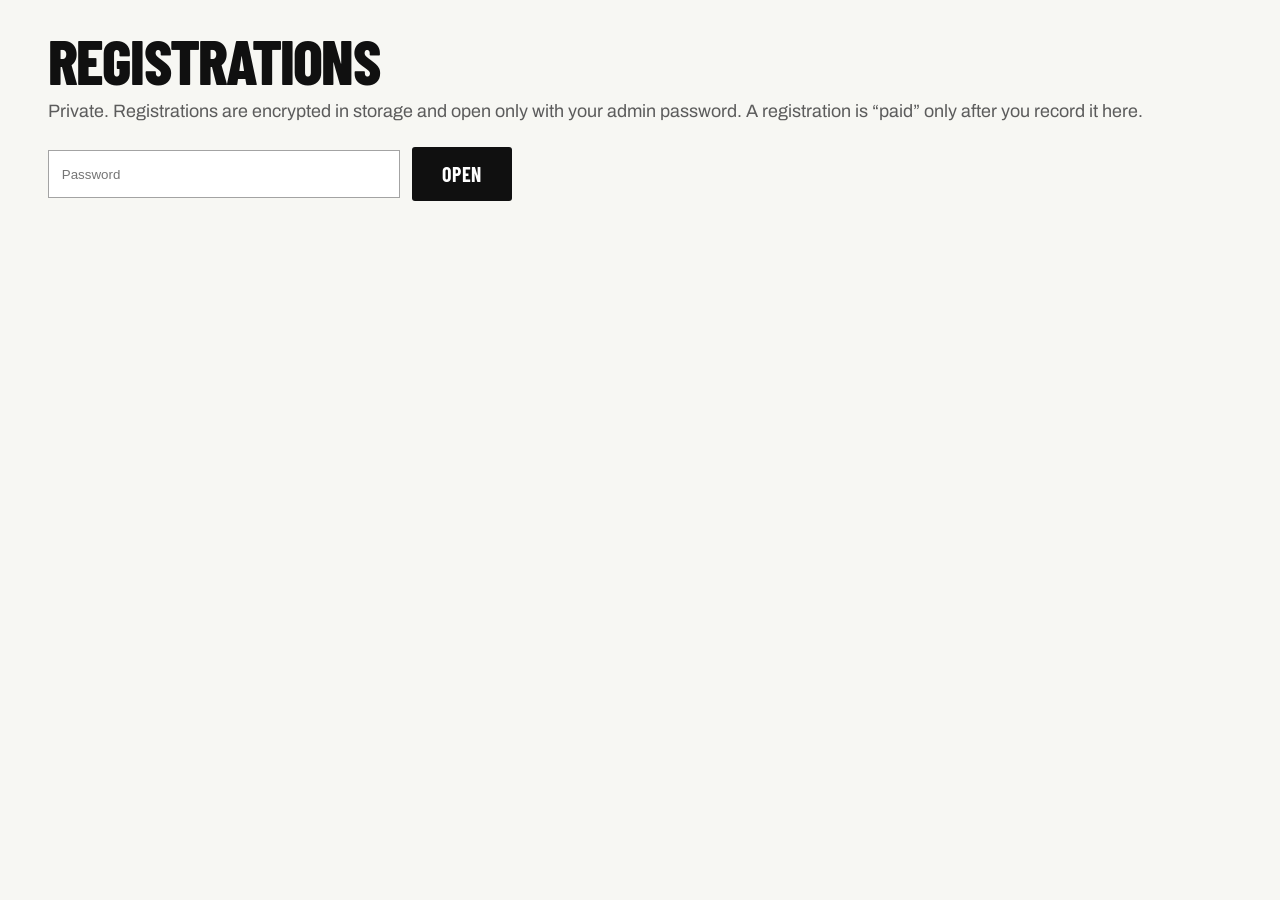
==== commit 6032c164: "Admin: label login field Password; clarify signer-device date label Co-Authored-By: Claude Sonnet 5." ====
--- a/admin.html
+++ b/admin.html
@@ -20,7 +20,7 @@
   .adm th{font-size:.7rem;letter-spacing:.14em;text-transform:uppercase;background:var(--paper-2)}
   .adm .scroll{overflow-x:auto;border:1px solid var(--line-light)}
   .pill{display:inline-block;padding:.15rem .55rem;border-radius:2px;font-weight:700;font-size:.75rem;text-transform:uppercase;letter-spacing:.08em}
-  .pill--paid{background:#1c1c1c;color:#fff}.pill--pending{background:var(--accent);color:#fff}
+  .pill--paid{background:#1c1c1c;color:#fff}.pill--pending{background:var(--accent);color:#fff}.pill--super{background:#6b6b6b;color:#fff}.pill--bad{background:#000;color:#fff;outline:2px solid var(--accent)}
   .adm button.sm{min-height:36px;padding:.25rem .7rem;font-weight:600;border:1px solid var(--ink);background:#fff;border-radius:2px}
   .detail{background:#fff;border:1px solid var(--line-light);border-top:4px solid var(--ink);padding:1.5rem;margin-top:1.5rem}
   .detail h2{font-size:2rem;margin-bottom:.75rem}
@@ -29,16 +29,18 @@
   .detail dd{margin:0;overflow-wrap:anywhere;white-space:pre-wrap}
   .detail img.sigimg{max-width:420px;width:100%;border:1px solid var(--line-light);background:#fff}
   .detail .wv p{margin:.4rem 0;font-size:.92rem}
+  .testbanner{background:#ed2028;color:#fff;font-family:var(--font-display);font-weight:800;font-size:1.6rem;letter-spacing:.08em;text-transform:uppercase;text-align:center;padding:.6rem 1rem;margin:0 0 1rem}
   @media print{.adm__bar,.adm .scroll,.noprint,.site-hdr{display:none!important}.detail{border:0;margin:0}}
 </style>
 </head>
 <body class="on-light">
 <main class="adm" id="main">
+  <div id="testbanner" class="testbanner" role="status" hidden>TEST MODE · test data only · not real registrations</div>
   <h1 class="display">Registrations</h1>
-  <p class="muted">Private. Registrations are encrypted in storage and open only with the admin token. A registration is “paid” only after you record it here.</p>
+  <p class="muted">Private. Registrations are encrypted in storage and open only with your admin password. A registration is “paid” only after you record it here.</p>
   <form id="login" class="adm__bar" autocomplete="off">
-    <label for="tok" class="sr-only">Admin token</label>
-    <input id="tok" type="password" autocomplete="off" placeholder="Admin token" required style="min-height:48px;padding:.5rem .8rem;border:1.5px solid #a3a3a3;min-width:min(22rem,100%)">
+    <label for="tok" class="sr-only">Password</label>
+    <input id="tok" type="password" autocomplete="off" placeholder="Password" required style="min-height:48px;padding:.5rem .8rem;border:1.5px solid #a3a3a3;min-width:min(22rem,100%)">
     <button class="btn btn--dark" type="submit">Open</button>
     <span id="msg" role="status" class="muted"></span>
   </form>
